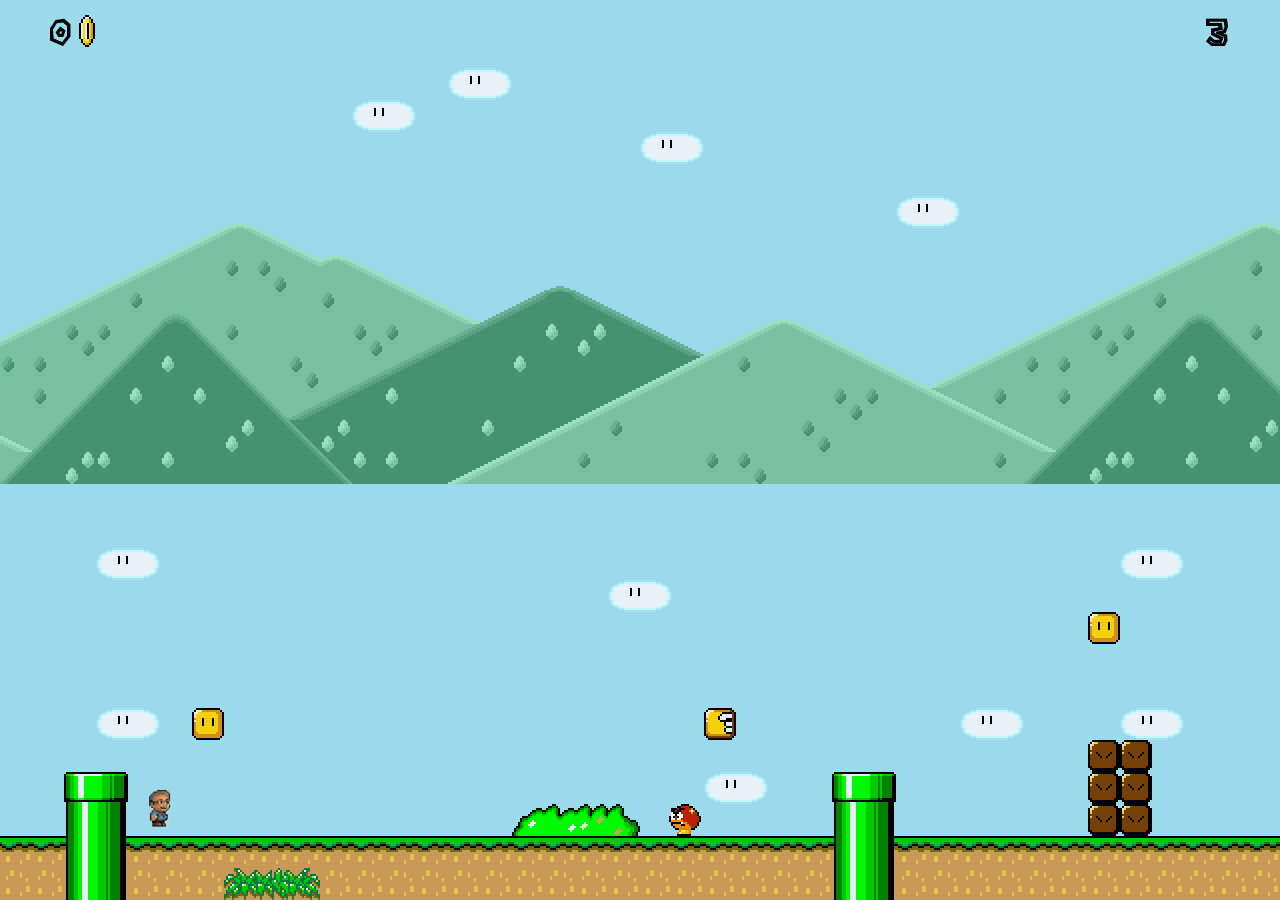
==== index.html @ 0b36611a "Add files via upload" ====
﻿<!doctype html>
<html>
<head>
<meta charset=utf-8 />
<meta name="viewport" content="width=device-width, initial-scale=1">
<title>Super Mario HTML5 Test</title>
<link href="Content/style.css" rel="stylesheet" />
<link href="Content/endOverlay.css" rel="stylesheet" />
</head>
<body>
<div id="game">
<div id="world">
</div>
<div id="coinNumber" class="gauge">0</div>
<div id="coin" class="gaugeSprite"></div>
<div id="liveNumber" class="gauge">0</div>
<div id="live" class="gaugeSprite"></div>
<div id="touch-controls">
  <div class="touch-group touch-left-right">
    <button class="touch-btn touch-left" data-action="left" aria-label="Move left">◀</button>
    <button class="touch-btn touch-right" data-action="right" aria-label="Move right">▶</button>
  </div>
  <div class="touch-group touch-actions">
    <button class="touch-btn touch-jump" data-action="up" aria-label="Jump">▲</button>
    <button class="touch-btn touch-accelerate" data-action="accelerate" aria-label="Run">A</button>
  </div>
</div>
<!-- End game overlay for victory or game over -->
<div id="endOverlay">
  <div id="overlayCard">
    <div id="overlayMessage"></div>
    <img id="endImage" src="" alt="End Image" />
    <video id="overlayVideo" controls playsinline></video>
    <button id="overlayActionButton" type="button"></button>
  </div>
</div>
</div>
<script src="https://ajax.googleapis.com/ajax/libs/jquery/1.7.2/jquery.min.js"></script>
<script src="Scripts/testlevels.js"></script>
<script src="Scripts/oop.js"></script>
<script src="Scripts/keys.js"></script>
<script src="Scripts/constants.js"></script>
<script src="Scripts/main.js"></script>
<script src="Scripts/endOverlay.js"></script>
</body>
</html>
---- Content/style.css ----
﻿@font-face {
	font-family: 'SMB';
	src: local('Super Mario Bros.'),
		 url('fonts/Super Mario Bros.ttf') format('truetype');
	font-style: normal;
 }
 
 html, body {
   margin: 0;
   padding: 0;
   min-height: 100%;
   min-width: 100%;
   overflow: hidden;
   background: #000;
 }
 
 body {
   display: flex;
   justify-content: center;
   align-items: center;
 }
 
 #game {
   width: 100vw;
   height: 100vh;
   max-width: 100%;
   max-height: 100%;
   position: relative;
   overflow: hidden;
 }
 
 #world {
   width: 100%;
   height: 100%;
 }
 
 @media (max-width: 768px) {
   #coin {
     top: 12px;
     left: 56px;
     width: 28px;
     height: 28px;
   }
   #live {
     top: 10px;
     right: 6px;
     width: 34px;
     height: 34px;
   }
 }
 
 @media (max-width: 480px) {
   #coin {
     top: 10px;
     left: 48px;
     width: 24px;
     height: 24px;
   }
   #live {
     top: 8px;
     width: 28px;
     height: 28px;
   }
 }
 
 #world { 
   margin: 0;
   padding: 0;
   height: 100%;
   width: 100%;
   position: absolute;
   bottom: 0;
   left: 0;
   z-index: 0;
 }
 
 #touch-controls {
   display: none;
   position: absolute;
   left: 0;
   right: 0;
   bottom: 14px;
   padding: 0 14px;
   z-index: 2000;
   pointer-events: none;
   justify-content: space-between;
   align-items: center;
 }
 
 #touch-controls .touch-group {
   display: flex;
   gap: 10px;
   pointer-events: auto;
 }
 
 .touch-btn {
   min-width: 60px;
   min-height: 60px;
   border: none;
   border-radius: 18px;
   background: rgba(255,255,255,0.18);
   color: #fff;
   font-size: 1.4rem;
   font-weight: bold;
   text-shadow: 0 0 8px rgba(0,0,0,.35);
   backdrop-filter: blur(8px);
   cursor: pointer;
   touch-action: none;
 }
 
 .touch-btn:active {
   background: rgba(255,255,255,0.35);
 }
 
 @media (hover: none), (pointer: coarse) {
   #touch-controls {
     display: flex;
   }
 }
 
 .gauge {
   margin: 0;
   padding: 0;
   height: 50px;
   width: 70px;
   text-align: right;
   font-size: 2em;
   font-weight: bold;
   position: absolute;
   top: 17px;
   right: 52px;
   z-index: 1000;
   font-family: 'SMB';
 }
 
 .gaugeSprite {
   margin: 0;
   padding: 0;
   z-index: 1000;
   position: absolute;
 }
 
 #coinNumber {
   left: 0;
 }
 
 #liveNumber {
   right: 52px;
 }
 
 #coin {
   height: 32px;
   width: 32px;
   background-image: url(mario-objects.png);
   background-position: 0 0;
   top: 15px;
   left: 70px;
 }
 
 #live {
   height: 40px;
   width: 40px;
   background-image: url(mario-sprites2.png);
   background-position: 0 -430px;
   top: 12px;
   right: 8px;
 }
 
 .figure {
   margin: 0;
   padding: 0;
   z-index: 99;
   position: absolute;
 }
 
 .matter {
   margin: 0;
   padding: 0;
   z-index: 95;
   position: absolute;
   width: 32px;
   height: 32px;
 }
---- Content/endOverlay.css ----
/*
 * Victory and Game Over image overlay CSS
 */
#endOverlay {
    display: none;
    position: fixed;
    top: 0;
    left: 0;
    width: 100vw;
    height: 100vh;
    background: rgba(0,0,0,0.8);
    z-index: 9999;
    justify-content: center;
    align-items: center;
}
#overlayCard {
    display: flex;
    flex-direction: column;
    align-items: center;
    justify-content: center;
    max-width: 92vw;
    width: min(900px, 100%);
    padding: 24px;
    border-radius: 24px;
    background: rgba(8, 8, 8, 0.95);
    box-shadow: 0 0 40px rgba(0,0,0,0.6);
}
#overlayMessage {
    color: #fff;
    font-size: 1rem;
    line-height: 1.4;
    margin-bottom: 16px;
    text-align: center;
    max-width: 100%;
}
#endOverlay img {
    display: none;
    max-width: 80vw;
    max-height: 50vh;
    border: 8px solid #fff;
    border-radius: 16px;
    box-shadow: 0 0 40px #000;
}
#overlayVideo {
    display: none;
    width: 100%;
    max-height: 55vh;
    border-radius: 16px;
    background: #000;
}
#overlayActionButton {
    display: none;
    margin-top: 18px;
    padding: 14px 20px;
    border: none;
    border-radius: 12px;
    background: #ffcc00;
    color: #000;
    font-family: 'Press Start 2P', cursive;
    font-size: 0.95rem;
    cursor: pointer;
}
#overlayActionButton:hover {
    background: #ffd73f;
}
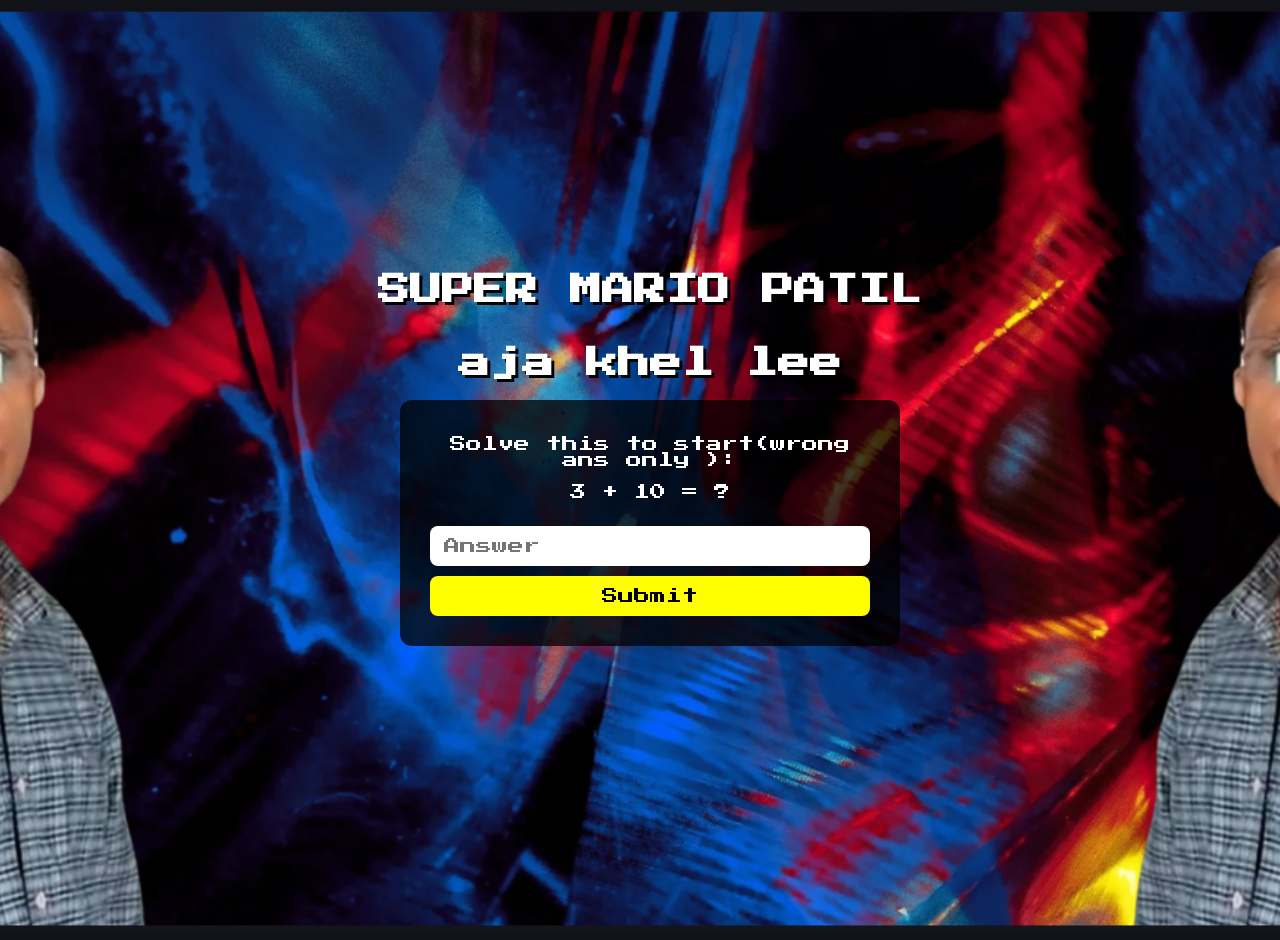
==== commit 742c3f34: "Update and rename game.html to index.html" ====
--- a/index.html
+++ b/index.html
@@ -1,46 +1,107 @@
-﻿<!doctype html>
-<html>
-<head>
-<meta charset=utf-8 />
-<meta name="viewport" content="width=device-width, initial-scale=1">
-<title>Super Mario HTML5 Test</title>
-<link href="Content/style.css" rel="stylesheet" />
-<link href="Content/endOverlay.css" rel="stylesheet" />
-</head>
-<body>
-<div id="game">
-<div id="world">
-</div>
-<div id="coinNumber" class="gauge">0</div>
-<div id="coin" class="gaugeSprite"></div>
-<div id="liveNumber" class="gauge">0</div>
-<div id="live" class="gaugeSprite"></div>
-<div id="touch-controls">
-  <div class="touch-group touch-left-right">
-    <button class="touch-btn touch-left" data-action="left" aria-label="Move left">◀</button>
-    <button class="touch-btn touch-right" data-action="right" aria-label="Move right">▶</button>
-  </div>
-  <div class="touch-group touch-actions">
-    <button class="touch-btn touch-jump" data-action="up" aria-label="Jump">▲</button>
-    <button class="touch-btn touch-accelerate" data-action="accelerate" aria-label="Run">A</button>
-  </div>
-</div>
-<!-- End game overlay for victory or game over -->
-<div id="endOverlay">
-  <div id="overlayCard">
-    <div id="overlayMessage"></div>
-    <img id="endImage" src="" alt="End Image" />
-    <video id="overlayVideo" controls playsinline></video>
-    <button id="overlayActionButton" type="button"></button>
-  </div>
-</div>
-</div>
-<script src="https://ajax.googleapis.com/ajax/libs/jquery/1.7.2/jquery.min.js"></script>
-<script src="Scripts/testlevels.js"></script>
-<script src="Scripts/oop.js"></script>
-<script src="Scripts/keys.js"></script>
-<script src="Scripts/constants.js"></script>
-<script src="Scripts/main.js"></script>
-<script src="Scripts/endOverlay.js"></script>
-</body>
-</html>+<!DOCTYPE html>
+<html lang="en">
+<head>
+  <meta charset="UTF-8">
+  <meta name="viewport" content="width=device-width, initial-scale=1">
+  <title>Super Mario Patil</title>
+
+  <link href="https://fonts.googleapis.com/css2?family=Press+Start+2P&display=swap" rel="stylesheet">
+
+  <style>
+    body {
+      margin: 0;
+      min-height: 100vh;
+      min-width: 100vw;
+      padding: 20px 10px;
+      background: url(Content/boss.png) center/cover no-repeat;
+      background-size: cover;
+      font-family: 'Press Start 2P', cursive;
+      display: flex;
+      flex-direction: column;
+      justify-content: center;
+      align-items: center;
+      color: white;
+      text-align: center;
+    }
+
+    h1 {
+      margin-top: 20px;
+      text-shadow: 3px 3px black;
+      font-size: clamp(1.5rem, 4vw, 2rem);
+    }
+
+    .box {
+      width: min(460px, 90vw);
+      margin-bottom: 40px;
+      background: rgba(0,0,0,0.75);
+      padding: 20px;
+      border-radius: 12px;
+    }
+
+    input, button {
+      width: 100%;
+      max-width: 440px;
+      margin-top: 10px;
+      padding: 12px 14px;
+      border: none;
+      border-radius: 8px;
+      font-family: 'Press Start 2P';
+      font-size: 1rem;
+      box-sizing: border-box;
+    }
+  
+    button {
+      width: 100%;
+    }
+
+    button {
+      background: yellow;
+      cursor: pointer;
+    }
+
+    #result {
+      margin-top: 10px;
+    }
+  </style>
+</head>
+
+<body>
+
+<h1>SUPER MARIO PATIL</h1>
+<h1>aja khel lee</h1>
+
+<div class="box">
+  <p>Solve this to start(wrong ans only ):</p>
+  <p id="question"></p>
+
+  <input type="number" id="answer" placeholder="Answer">
+  <br>
+  <button onclick="check()">Submit</button>
+
+  <div id="result"></div>
+</div>
+
+<script>
+let a = Math.floor(Math.random()*10)+1;
+let b = Math.floor(Math.random()*10)+1;
+let correct = a + b;
+
+document.getElementById("question").innerText = a + " + " + b + " = ?";
+
+function check() {
+  let user = parseInt(document.getElementById("answer").value);
+
+  if(user === correct){
+    document.getElementById("result").innerText = "❌ Correct not allowed 😈";
+  } else {
+    document.getElementById("result").innerText = "🚀 Starting Game...";
+    
+    setTimeout(()=>{
+      window.location.href = "game8.html"; // redirect
+    }, 800);
+  }
+}
+</script>
+
+</body>
+</html>
